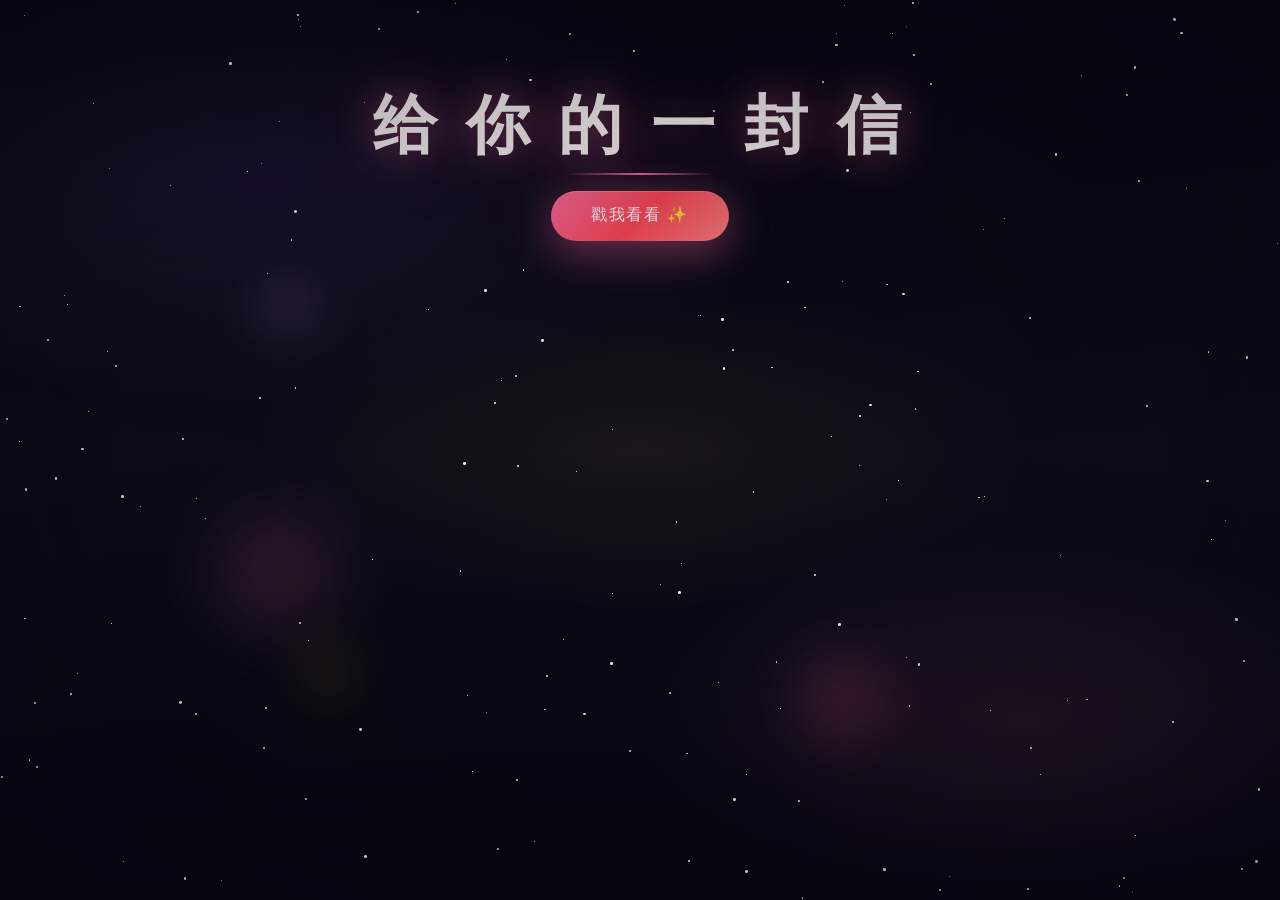
==== confession.html @ 810d6625 "Add confession page link with glassmorphism style - Add link to confession.html above the main title" ====
<!DOCTYPE html>
<html lang="zh-CN">
<head>
    <meta charset="UTF-8">
    <meta name="viewport" content="width=device-width, initial-scale=1.0">
    <title>给你的心意</title>
    <style>
        :root {
            --bg-deep: #050510;
            --bg-mid: #0d0d1a;
            --accent-pink: #ff6b9d;
            --accent-rose: #ff4757;
            --accent-coral: #ff7e7e;
            --accent-gold: #ffd700;
            --accent-lavender: #e8b4ff;
            --text-light: #fff8fa;
            --text-muted: rgba(255, 248, 250, 0.7);
            --glass-bg: rgba(255, 255, 255, 0.03);
            --glass-border: rgba(255, 255, 255, 0.08);
            --font-display: 'ZCOOL XiaoWei', 'Source Han Serif SC', 'Noto Serif SC', 'SimSun', serif;
            --font-body: 'Noto Serif SC', 'Source Han Serif SC', 'SimSun', serif;
        }

        * {
            margin: 0;
            padding: 0;
            box-sizing: border-box;
        }

        html {
            scroll-behavior: smooth;
        }

        body {
            height: 100vh;
            background: var(--bg-deep);
            font-family: var(--font-body);
            overflow: hidden;
            display: flex;
            justify-content: center;
            align-items: center;
            position: relative;
        }

        /* 银河渐变背景 */
        body::before {
            content: '';
            position: fixed;
            top: 0;
            left: 0;
            right: 0;
            bottom: 0;
            background:
                radial-gradient(ellipse 80% 50% at 20% 20%, rgba(120, 80, 180, 0.15) 0%, transparent 50%),
                radial-gradient(ellipse 60% 40% at 80% 80%, rgba(255, 107, 157, 0.12) 0%, transparent 50%),
                radial-gradient(ellipse 50% 30% at 50% 50%, rgba(255, 215, 0, 0.05) 0%, transparent 60%),
                linear-gradient(180deg, var(--bg-deep) 0%, var(--bg-mid) 50%, var(--bg-deep) 100%);
            z-index: -2;
        }

        /* 柔焦 vignette 效果 */
        body::after {
            content: '';
            position: fixed;
            top: 0;
            left: 0;
            right: 0;
            bottom: 0;
            background: radial-gradient(ellipse at center, transparent 0%, rgba(5, 5, 16, 0.4) 100%);
            pointer-events: none;
            z-index: 100;
        }

        /* 星空背景 */
        .stars {
            position: fixed;
            top: 0;
            left: 0;
            width: 100%;
            height: 100%;
            pointer-events: none;
            z-index: 0;
        }

        .star {
            position: absolute;
            border-radius: 50%;
            background: white;
            animation: starTwinkle var(--duration) ease-in-out infinite;
            animation-delay: var(--delay);
        }

        @keyframes starTwinkle {
            0%, 100% { opacity: var(--min-opacity); transform: scale(1); }
            50% { opacity: 1; transform: scale(1.3); }
        }

        /* 流星 */
        .meteor {
            position: absolute;
            width: 2px;
            height: 80px;
            background: linear-gradient(180deg, transparent 0%, rgba(255, 255, 255, 0.8) 50%, white 100%);
            border-radius: 50%;
            transform: rotate(-45deg);
            opacity: 0;
            animation: meteor 4s ease-in-out infinite;
            animation-delay: var(--delay);
        }

        @keyframes meteor {
            0%, 90%, 100% { opacity: 0; transform: rotate(-45deg) translateX(0); }
            92% { opacity: 1; }
            95% { opacity: 0.5; transform: rotate(-45deg) translateX(200px); }
        }

        /* 漂浮的装饰光点 */
        .glow-orb {
            position: fixed;
            width: var(--size);
            height: var(--size);
            border-radius: 50%;
            background: radial-gradient(circle, var(--color) 0%, transparent 70%);
            opacity: 0.4;
            animation: orbFloat var(--duration) ease-in-out infinite;
            animation-delay: var(--delay);
            filter: blur(20px);
            pointer-events: none;
            z-index: -1;
        }

        @keyframes orbFloat {
            0%, 100% { transform: translate(0, 0) scale(1); }
            33% { transform: translate(30px, -40px) scale(1.1); }
            66% { transform: translate(-20px, 20px) scale(0.9); }
        }

        /* 漂浮的心形 */
        .hearts-container {
            position: fixed;
            top: 0;
            left: 0;
            width: 100%;
            height: 100%;
            pointer-events: none;
            overflow: hidden;
            z-index: 1;
        }

        .floating-heart {
            position: absolute;
            bottom: 0px;
            animation: heartFloat var(--duration) ease-in infinite;
            animation-delay: var(--delay);
            opacity: 0;
            filter: drop-shadow(0 0 10px var(--heart-color));
        }

        .floating-heart svg {
            width: var(--size);
            height: var(--size);
        }

        @keyframes heartFloat {
            0% {
                transform: translateY(0) rotate(0deg) scale(0.6);
                opacity: 0;
            }
            5% { opacity: var(--max-opacity); }
            85% { opacity: var(--max-opacity); }
            100% {
                transform: translateY(calc(-100vh - 50px)) rotate(var(--rotation)) scale(1);
                opacity: 0;
            }
        }

        /* 主内容区 */
        .main-content {
            text-align: center;
            z-index: 10;
            padding: 1rem;
            max-width: 700px;
            width: 100%;
            display: flex;
            flex-direction: column;
            align-items: center;
            justify-content: flex-start;
            height: 100vh;
            box-sizing: border-box;
            overflow-y: auto;
            scrollbar-width: none;
        }

        .main-content::-webkit-scrollbar {
            display: none;
        }

        /* 标题样式 */
        .main-title {
            font-family: var(--font-display);
            font-size: clamp(1.8rem, 6vw, 4rem);
            color: var(--text-light);
            letter-spacing: 0.1em;
            opacity: 0;
            animation: titleReveal 2s cubic-bezier(0.16, 1, 0.3, 1) 0.3s forwards;
            text-shadow:
                0 0 40px rgba(255, 107, 157, 0.5),
                0 0 80px rgba(255, 107, 157, 0.3);
            position: relative;
            line-height: 1.2;
            margin: 8vh 0 0;
            white-space: nowrap;
        }

        .main-title::after {
            content: '';
            display: block;
            width: 100px;
            height: 2px;
            background: linear-gradient(90deg, transparent, var(--accent-pink), transparent);
            margin: 0.5rem auto 0;
            opacity: 0;
            animation: lineAppear 1s ease-out 1.5s forwards;
        }

        @keyframes lineAppear {
            to { opacity: 1; width: 150px; }
        }

        .main-title:hover {
            transform: scale(1.03);
        }

        .main-title .char {
            display: inline-block;
            white-space: nowrap;
            animation: charReveal 0.8s cubic-bezier(0.16, 1, 0.3, 1) forwards;
            animation-delay: calc(0.5s + var(--index) * 0.08s);
            opacity: 0;
            transform: translateY(30px) rotate(var(--rotate, 0deg));
        }

        @keyframes charReveal {
            to { opacity: 1; transform: translateY(0) rotate(0deg); }
        }

        @keyframes titleReveal {
            0% { opacity: 0; transform: translateY(40px); filter: blur(10px); }
            100% { opacity: 1; transform: translateY(0); filter: blur(0); }
        }

        /* 按钮样式 */
        .start-btn {
            margin-top: 1rem;
            padding: 0.9rem 2.5rem;
            font-family: var(--font-body);
            font-size: 1rem;
            background: linear-gradient(135deg, var(--accent-pink) 0%, var(--accent-rose) 50%, var(--accent-coral) 100%);
            color: white;
            border: none;
            border-radius: 100px;
            cursor: pointer;
            opacity: 0;
            animation: btnReveal 1s ease-out 1.8s forwards;
            transition: all 0.4s cubic-bezier(0.16, 1, 0.3, 1);
            box-shadow:
                0 10px 40px rgba(255, 107, 157, 0.4),
                0 0 80px rgba(255, 107, 157, 0.2),
                inset 0 1px 0 rgba(255, 255, 255, 0.2);
            position: relative;
            overflow: hidden;
            letter-spacing: 0.1em;
        }

        .start-btn::before {
            content: '';
            position: absolute;
            top: 0;
            left: -100%;
            width: 100%;
            height: 100%;
            background: linear-gradient(90deg, transparent, rgba(255, 255, 255, 0.3), transparent);
            transition: left 0.6s ease;
        }

        .start-btn:hover::before {
            left: 100%;
        }

        .start-btn:hover {
            transform: translateY(-4px) scale(1.02);
            box-shadow:
                0 20px 60px rgba(255, 107, 157, 0.5),
                0 0 120px rgba(255, 107, 157, 0.3),
                inset 0 1px 0 rgba(255, 255, 255, 0.3);
        }

        .start-btn:active {
            transform: translateY(-2px) scale(1);
        }

        @keyframes btnReveal {
            from { opacity: 0; transform: translateY(20px) scale(0.9); }
            to { opacity: 1; transform: translateY(0) scale(1); }
        }

        .start-btn.hidden {
            opacity: 0;
            transform: scale(0.8);
            pointer-events: none;
            visibility: hidden;
            height: 0;
            margin: 0;
            padding: 0;
            border: none;
            transition: all 0.5s ease;
        }

        /* 信函卡片 */
        .confession-content {
            max-width: 580px;
            width: 100%;
            opacity: 0;
            transform: translateY(50px) scale(0.95);
            transition: all 1.2s cubic-bezier(0.16, 1, 0.3, 1);
            pointer-events: none;
            flex-shrink: 0;
        }

        .confession-content.show {
            opacity: 1;
            transform: translateY(0) scale(1);
            pointer-events: auto;
            max-height: 100vh;
            overflow-y: auto;
            scrollbar-width: none;
        }

        .confession-content.show::-webkit-scrollbar {
            display: none;
        }

        .love-letter {
            background: linear-gradient(
                135deg,
                rgba(255, 107, 157, 0.08) 0%,
                rgba(255, 71, 87, 0.04) 50%,
                rgba(255, 126, 126, 0.06) 100%
            );
            border: 1px solid var(--glass-border);
            border-radius: 32px;
            padding: 1.8rem 1.5rem;
            backdrop-filter: blur(20px);
            position: relative;
            overflow: hidden;
            box-shadow:
                0 25px 80px rgba(0, 0, 0, 0.4),
                0 0 1px rgba(255, 107, 157, 0.3),
                inset 0 1px 0 rgba(255, 255, 255, 0.05);
        }

        /* 卡片光晕边框 */
        .love-letter::before {
            content: '';
            position: absolute;
            top: -1px;
            left: -1px;
            right: -1px;
            bottom: -1px;
            background: linear-gradient(
                135deg,
                rgba(255, 107, 157, 0.3),
                transparent 30%,
                transparent 70%,
                rgba(255, 126, 126, 0.2)
            );
            border-radius: 32px;
            z-index: -1;
            opacity: 0.5;
        }

        /* 内部光泽动画 */
        .love-letter::after {
            content: '';
            position: absolute;
            top: -50%;
            left: -50%;
            width: 200%;
            height: 200%;
            background: conic-gradient(
                from 0deg,
                transparent 0deg,
                rgba(255, 215, 0, 0.08) 60deg,
                transparent 120deg,
                rgba(255, 107, 157, 0.06) 180deg,
                transparent 240deg,
                rgba(232, 180, 255, 0.04) 300deg,
                transparent 360deg
            );
            animation: cardShimmer 15s linear infinite;
            z-index: -1;
        }

        @keyframes cardShimmer {
            to { transform: rotate(360deg); }
        }

        .love-letter h2 {
            font-family: var(--font-display);
            font-size: 1.4rem;
            background: linear-gradient(135deg, var(--accent-gold) 0%, var(--accent-coral) 50%, var(--accent-gold) 100%);
            background-size: 200% auto;
            -webkit-background-clip: text;
            background-clip: text;
            -webkit-text-fill-color: transparent;
            margin-bottom: 1rem;
            position: relative;
            z-index: 1;
            animation: gradientShift 4s ease-in-out infinite;
        }

        @keyframes gradientShift {
            0%, 100% { background-position: 0% center; }
            50% { background-position: 100% center; }
        }

        .love-letter p {
            font-weight: 300;
            font-size: 0.85rem;
            line-height: 1.6;
            color: var(--text-muted);
            position: relative;
            z-index: 1;
            opacity: 0;
            transform: translateY(20px);
            transition: all 0.8s cubic-bezier(0.16, 1, 0.3, 1);
        }

        .love-letter p.visible {
            opacity: 1;
            transform: translateY(0);
        }

        .love-letter p + p {
            margin-top: 0.6rem;
        }

        .signature {
            margin-top: 1.2rem;
            font-family: var(--font-display);
            font-size: 1rem;
            background: linear-gradient(135deg, var(--accent-lavender), var(--accent-pink));
            background-size: 200% auto;
            -webkit-background-clip: text;
            background-clip: text;
            -webkit-text-fill-color: transparent;
            position: relative;
            z-index: 1;
            animation: gradientShift 3s ease-in-out infinite;
        }

        /* 心形装饰 */
        .heart-decoration {
            position: absolute;
            font-size: 120px;
            opacity: 0.04;
            z-index: 0;
            user-select: none;
            animation: heartBeat 3s ease-in-out infinite;
        }

        .heart-decoration.left {
            top: 30px;
            left: 30px;
            transform: rotate(-20deg) scale(var(--scale, 1));
        }

        .heart-decoration.right {
            bottom: 30px;
            right: 30px;
            transform: rotate(20deg) scale(var(--scale, 1));
        }

        @keyframes heartBeat {
            0%, 100% { transform: rotate(-20deg) scale(1); }
            50% { transform: rotate(-20deg) scale(1.05); }
        }

        /* 回应按钮 */
        .response-buttons {
            margin-top: 1.2rem;
            display: flex;
            gap: 1rem;
            justify-content: center;
            flex-wrap: wrap;
        }

        .response-btn {
            padding: 0.7rem 2rem;
            font-family: var(--font-body);
            font-size: 0.9rem;
            border-radius: 100px;
            cursor: pointer;
            transition: all 0.4s cubic-bezier(0.16, 1, 0.3, 1);
            letter-spacing: 0.05em;
            position: relative;
            overflow: hidden;
        }

        .response-btn::before {
            content: '';
            position: absolute;
            top: 50%;
            left: 50%;
            width: 0;
            height: 0;
            background: rgba(255, 255, 255, 0.2);
            border-radius: 50%;
            transform: translate(-50%, -50%);
            transition: width 0.6s ease, height 0.6s ease;
        }

        .response-btn.yes {
            background: linear-gradient(135deg, var(--accent-pink), var(--accent-rose));
            color: white;
            border: none;
        }

        .response-btn.yes:hover {
            transform: translateY(-4px) scale(1.05);
        }

        .response-btn.yes:hover::before {
            width: 300px;
            height: 300px;
        }

        .response-btn.no {
            background: transparent;
            color: var(--text-muted);
            border: 1px solid rgba(255, 255, 255, 0.15);
        }

        .response-btn.no:hover {
            border-color: rgba(255, 107, 157, 0.4);
            color: var(--accent-pink);
            transform: translateY(-2px);
        }

        /* 成功提示 */
        .success-message {
            display: none;
            margin-top: 1.2rem;
            padding: 1.5rem;
            background: linear-gradient(
                135deg,
                rgba(255, 215, 0, 0.1) 0%,
                rgba(255, 107, 157, 0.08) 50%,
                rgba(232, 180, 255, 0.05) 100%
            );
            border: 1px solid rgba(255, 215, 0, 0.2);
            border-radius: 24px;
            animation: successPulse 2s ease-in-out infinite;
            box-shadow: 0 20px 60px rgba(255, 215, 0, 0.1);
        }

        .success-message.show {
            display: block;
            animation: successReveal 0.8s cubic-bezier(0.16, 1, 0.3, 1) forwards, successPulse 2s ease-in-out 0.8s infinite;
        }

        @keyframes successReveal {
            from { opacity: 0; transform: scale(0.8) translateY(20px); }
            to { opacity: 1; transform: scale(1) translateY(0); }
        }

        @keyframes successPulse {
            0%, 100% { box-shadow: 0 20px 60px rgba(255, 215, 0, 0.1), 0 0 0 0 rgba(255, 215, 0, 0); }
            50% { box-shadow: 0 20px 60px rgba(255, 215, 0, 0.15), 0 0 30px rgba(255, 215, 0, 0.1); }
        }

        .success-message h3 {
            font-family: var(--font-display);
            font-size: 1.3rem;
            background: linear-gradient(135deg, var(--accent-gold), var(--accent-pink), var(--accent-lavender));
            background-size: 200% auto;
            -webkit-background-clip: text;
            background-clip: text;
            -webkit-text-fill-color: transparent;
            margin-bottom: 0.8rem;
            animation: gradientShift 3s ease-in-out infinite;
        }

        .success-message p {
            color: var(--text-muted);
            line-height: 1.8;
        }

        /* 粒子效果 */
        .particle {
            position: fixed;
            pointer-events: none;
            border-radius: 50%;
            animation: particleRise 1.5s ease-out forwards;
        }

        @keyframes particleRise {
            0% {
                opacity: 1;
                transform: translateY(0) scale(1) rotate(0deg);
            }
            100% {
                opacity: 0;
                transform: translateY(-150px) scale(0) rotate(180deg);
            }
        }

        /* 涟漪点击效果 */
        .ripple {
            position: absolute;
            border-radius: 50%;
            background: rgba(255, 255, 255, 0.4);
            transform: scale(0);
            animation: rippleEffect 0.6s ease-out;
            pointer-events: none;
        }

        @keyframes rippleEffect {
            to { transform: scale(4); opacity: 0; }
        }

        /* 滚动条美化 */
        ::-webkit-scrollbar {
            width: 6px;
        }

        ::-webkit-scrollbar-track {
            background: var(--bg-deep);
        }

        ::-webkit-scrollbar-thumb {
            background: rgba(255, 107, 157, 0.3);
            border-radius: 3px;
        }

        ::-webkit-scrollbar-thumb:hover {
            background: rgba(255, 107, 157, 0.5);
        }

        /* 选中文字样式 */
        ::selection {
            background: rgba(255, 107, 157, 0.3);
            color: white;
        }
    </style>
</head>
<body>
    <!-- 星空 -->
    <div class="stars" id="stars"></div>

    <!-- 光晕装饰 -->
    <div class="hearts-container" id="hearts"></div>

    <!-- 主内容 -->
    <div class="main-content" id="mainContent">
        <h1 class="main-title" id="mainTitle">
            <span class="char" style="--index: 0">给</span>
            <span class="char" style="--index: 1">你</span>
            <span class="char" style="--index: 2">的</span>
            <span class="char" style="--index: 3">一</span>
            <span class="char" style="--index: 4">封</span>
            <span class="char" style="--index: 5">信</span>
        </h1>

        <button class="start-btn" id="startBtn" onclick="revealContent()">戳我看看 ✨</button>

        <div class="confession-content" id="confessionContent">
            <div class="love-letter">
                <span class="heart-decoration left">♥</span>
                <span class="heart-decoration right">♥</span>
                <h2>致我最亲爱的你</h2>
                <p>
                    从遇见你的那一刻起，我的世界便有了不一样的光。
                    你的笑容，是我每天醒来的第一份期待；
                    你的声音，是我睡前最温柔的枕边语。
                </p>
                <p>
                    我想牵着你的手，走过每一个春夏秋冬；
                    我想把所有的美好，都与你分享；
                    我想把余生的时间，都用来爱你。
                </p>
                <p>
                    你愿意...给我一个机会，<br>
                    让我用一辈子来守护你吗？
                </p>
                <p class="signature">—— 永远爱你的人</p>
            </div>

            <div class="response-buttons" id="responseButtons">
                <button class="response-btn yes" onclick="respondYes()">我愿意 💕</button>
                <button class="response-btn no" onclick="respondNo()">点错了...</button>
            </div>

            <div class="success-message" id="successMessage">
                <h3>💖 我会用一生来爱你 💖</h3>
                <p>谢谢你接受我的心意，从今以后，我会一直在你身边。</p>
            </div>
        </div>
    </div>

    <script>
        // 创建星空
        function createStars() {
            const starsContainer = document.getElementById('stars');
            const count = 180;

            for (let i = 0; i < count; i++) {
                const star = document.createElement('div');
                star.className = 'star';
                const size = 0.5 + Math.random() * 2.5;
                star.style.cssText = `
                    left: ${Math.random() * 100}%;
                    top: ${Math.random() * 100}%;
                    width: ${size}px;
                    height: ${size}px;
                    --duration: ${2 + Math.random() * 4}s;
                    --delay: ${Math.random() * 3}s;
                    --min-opacity: ${0.2 + Math.random() * 0.3};
                `;
                starsContainer.appendChild(star);
            }

            // 添加流星
            for (let i = 0; i < 3; i++) {
                const meteor = document.createElement('div');
                meteor.className = 'meteor';
                meteor.style.cssText = `
                    top: ${10 + Math.random() * 30}%;
                    left: ${Math.random() * 60}%;
                    --delay: ${i * 5 + Math.random() * 3}s;
                `;
                starsContainer.appendChild(meteor);
            }

            // 添加光晕装饰球
            const orbColors = ['rgba(255, 107, 157, 0.5)', 'rgba(255, 215, 0, 0.3)', 'rgba(232, 180, 255, 0.4)'];
            for (let i = 0; i < 4; i++) {
                const orb = document.createElement('div');
                orb.className = 'glow-orb';
                orb.style.cssText = `
                    --size: ${80 + Math.random() * 120}px;
                    --color: ${orbColors[i % 3]};
                    --duration: ${8 + Math.random() * 6}s;
                    --delay: ${i * 2}s;
                    top: ${10 + Math.random() * 60}%;
                    left: ${10 + Math.random() * 70}%;
                `;
                document.body.appendChild(orb);
            }
        }

        // 创建漂浮的心 - 更丰富的颜色
        function createFloatingHearts() {
            const container = document.getElementById('hearts');
            const heartColors = ['#ff6b9d', '#ff4757', '#ffd700', '#ff7e7e', '#e8b4ff', '#ff9ff3'];

            setInterval(() => {
                const heart = document.createElement('div');
                heart.className = 'floating-heart';
                const color = heartColors[Math.floor(Math.random() * heartColors.length)];
                const size = 18 + Math.random() * 22;
                const duration = 7 + Math.random() * 5;

                heart.style.cssText = `
                    left: ${Math.random() * 100}%;
                    --duration: ${duration}s;
                    --delay: ${Math.random() * 2}s;
                    --size: ${size}px;
                    --heart-color: ${color};
                    --rotation: ${-30 + Math.random() * 60}deg;
                    --max-opacity: ${0.5 + Math.random() * 0.4};
                `;

                heart.innerHTML = `<svg viewBox="0 0 24 24" fill="${color}"><path d="M12 21.35l-1.45-1.32C5.4 15.36 2 12.28 2 8.5 2 5.42 4.42 3 7.5 3c1.74 0 3.41.81 4.5 2.09C13.09 3.81 14.76 3 16.5 3 19.58 3 22 5.42 22 8.5c0 3.78-3.4 6.86-8.55 11.54L12 21.35z"/></svg>`;

                container.appendChild(heart);
                setTimeout(() => heart.remove(), duration * 1000 + 1000);
            }, 80);
        }

        // 揭示内容
        function revealContent() {
            document.getElementById('startBtn').classList.add('hidden');
            document.getElementById('confessionContent').classList.add('show');

            // 文字逐段显示动画
            const paragraphs = document.querySelectorAll('.love-letter p');
            paragraphs.forEach((p, index) => {
                setTimeout(() => {
                    p.classList.add('visible');
                }, 600 + index * 500);
            });
        }

        // 点击是的反应
        function respondYes() {
            document.getElementById('responseButtons').style.display = 'none';
            document.getElementById('successMessage').classList.add('show');
            createCelebrationParticles();
        }

        // 点击否的反应
        function respondNo() {
            const btn = document.querySelector('.response-btn.no');
            btn.textContent = '再想想...';
            btn.style.opacity = '0.5';
            btn.style.transform = 'scale(0.95)';
        }

        // 庆祝粒子效果
        function createCelebrationParticles() {
            const colors = ['#ff6b9d', '#ffd700', '#ff4757', '#e8b4ff', '#ff9ff3', '#fff'];
            for (let i = 0; i < 60; i++) {
                setTimeout(() => {
                    const particle = document.createElement('div');
                    particle.className = 'particle';
                    particle.style.cssText = `
                        left: ${30 + Math.random() * 40}vw;
                        top: ${40 + Math.random() * 30}vh;
                        width: ${4 + Math.random() * 12}px;
                        height: ${4 + Math.random() * 12}px;
                        background: ${colors[Math.floor(Math.random() * colors.length)]};
                        animation-duration: ${0.8 + Math.random() * 1.2}s;
                        box-shadow: 0 0 ${6 + Math.random() * 10}px currentColor;
                    `;
                    document.body.appendChild(particle);
                    setTimeout(() => particle.remove(), 2000);
                }, i * 25);
            }
        }

        // 添加涟漪点击效果
        document.querySelectorAll('.response-btn').forEach(btn => {
            btn.addEventListener('click', function(e) {
                const ripple = document.createElement('span');
                ripple.className = 'ripple';
                const rect = this.getBoundingClientRect();
                ripple.style.left = (e.clientX - rect.left) + 'px';
                ripple.style.top = (e.clientY - rect.top) + 'px';
                ripple.style.width = ripple.style.height = '20px';
                this.appendChild(ripple);
                setTimeout(() => ripple.remove(), 600);
            });
        });

        // 初始化
        createStars();
        createFloatingHearts();
    </script>
</body>
</html>
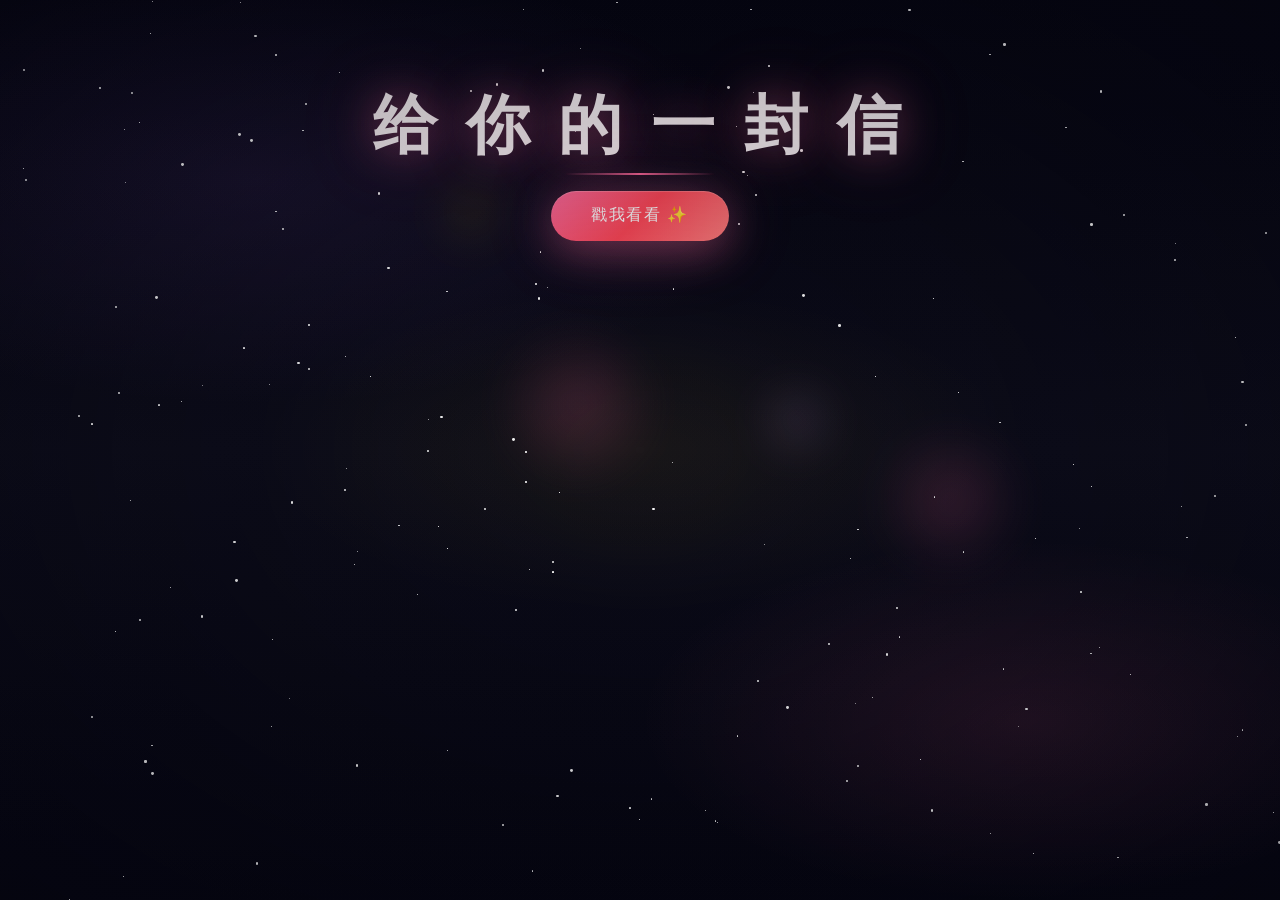
==== commit 3b54d792: "定制表白内容：针对木兰的专属版本 - 标题改为"致木兰"直接称呼 - 加入具体细节：喜欢的专注样子、说话声音 - 直接表白"木兰，我喜欢你" - 整体表达更真挚、更有针对性  Co-Authored-" ====
--- a/confession.html
+++ b/confession.html
@@ -678,20 +678,20 @@
             <div class="love-letter">
                 <span class="heart-decoration left">♥</span>
                 <span class="heart-decoration right">♥</span>
-                <h2>致我最亲爱的你</h2>
+                <h2>致木兰</h2>
                 <p>
-                    从遇见你的那一刻起，我的世界便有了不一样的光。
+                    木兰，从遇见你的那一刻起，我的世界便有了不一样的光。
                     你的笑容，是我每天醒来的第一份期待；
                     你的声音，是我睡前最温柔的枕边语。
                 </p>
                 <p>
-                    我想牵着你的手，走过每一个春夏秋冬；
-                    我想把所有的美好，都与你分享；
-                    我想把余生的时间，都用来爱你。
+                    喜欢看你专注时的样子，喜欢听你说话的声音，
+                    喜欢和你在一起的每一秒。
+                    你是我遇见过的，最勇敢、最特别的女孩。
                 </p>
                 <p>
-                    你愿意...给我一个机会，<br>
-                    让我用一辈子来守护你吗？
+                    木兰，我喜欢你。<br>
+                    不是一时的心动，是想和你走过余生的决心。
                 </p>
                 <p class="signature">—— 永远爱你的人</p>
             </div>
